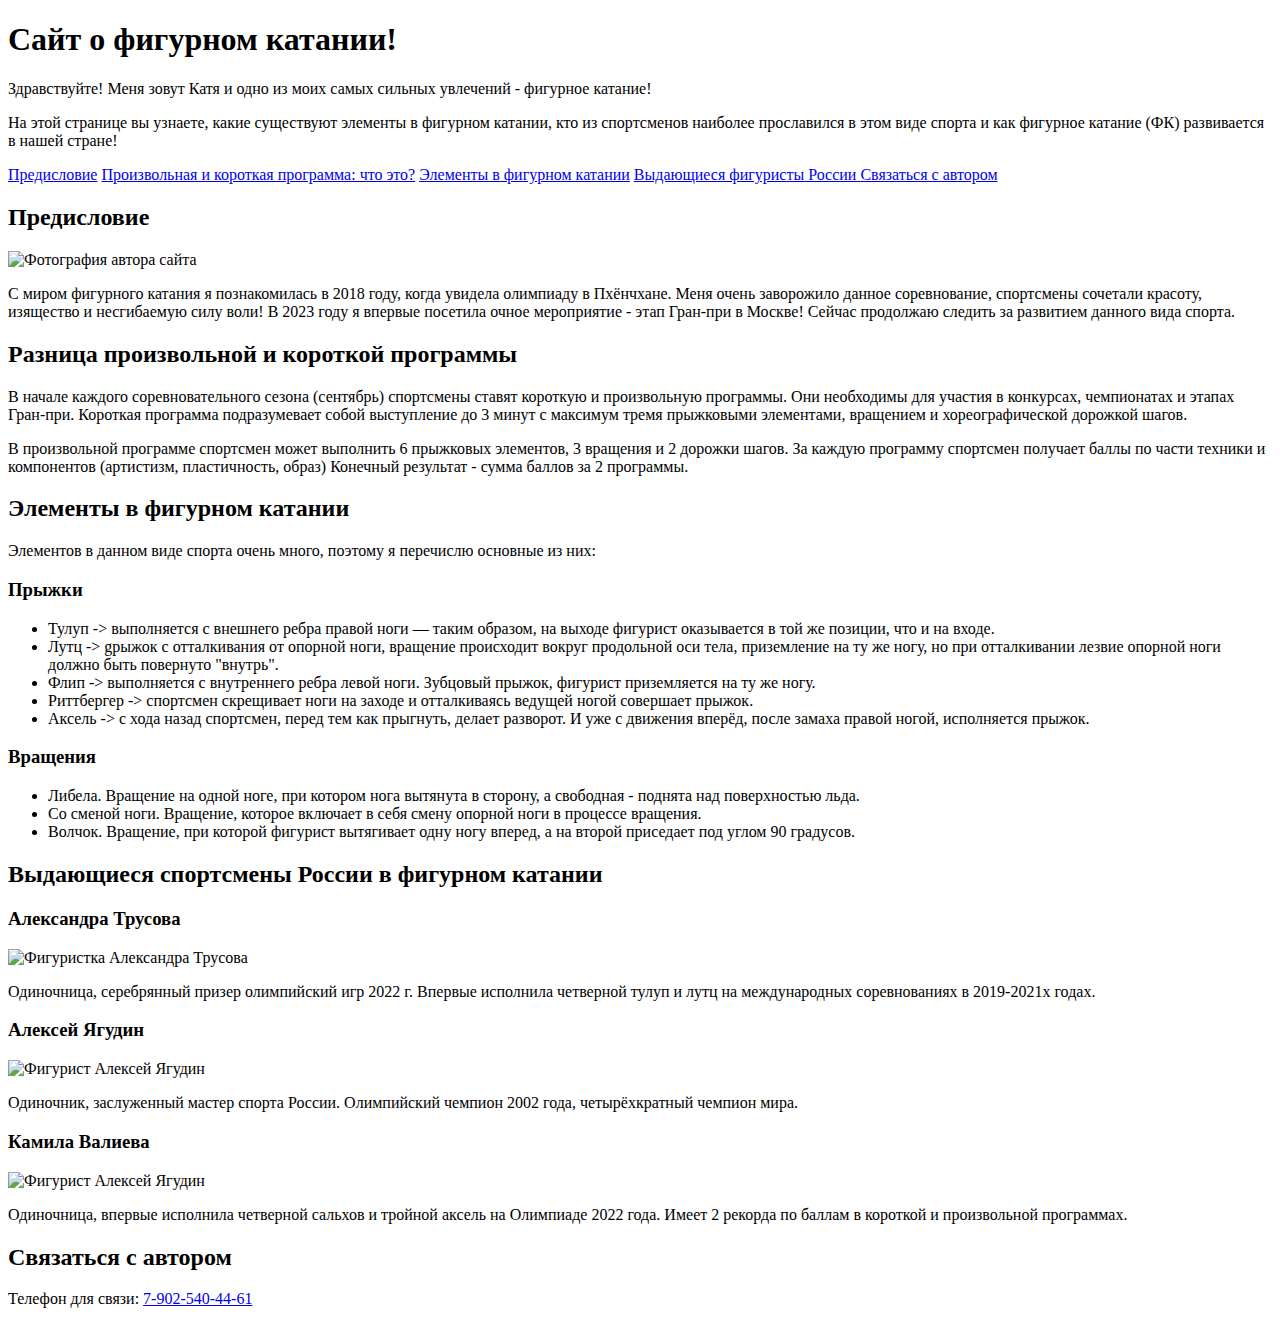
==== index.html @ 6c0dee21 "Updating index.html" ====
<!DOCTYPE html>
<html lang="ru">
<head>
    <meta charset="UTF-8">
    <meta http-equiv="X-UA-Compatible" content="IE=edge">
    <meta name="viewport" content="width=device-width, initial-scale=1.0">
    <link rel="stylesheet" href="main.css">
    <title>Фигурное катание и его развитие в России</title>
</head>
<body>
    <header>
        <div class="header">
            <h1>Сайт о фигурном катании!</h1>
        </div>
    </header>
    <main>
        <section class="start">
            <p> Здравствуйте! Меня зовут Катя и одно из моих самых сильных увлечений - фигурное катание! </p>
            <p> На этой странице вы узнаете, какие существуют элементы в фигурном катании, кто из спортсменов наиболее прославился в этом виде спорта и как фигурное катание (ФК) развивается в нашей стране!</p>
            <nav>
                <a class="navigation" href="#Prep">Предисловие</a>
                <a class="navigation" href="#Raznitsa">Произвольная и короткая программа: что это?</a>
                <a class="navigation" href="#Elements">Элементы в фигурном катании</a>
                <a class="navigation" href="#Stars">Выдающиеся фигуристы России </a>
                <a class="navigation" href="#Tel">Связаться с автором </a>
            </nav>
        </section>

        <section class="parts" id="Prep">
            <header>
                <h2>Предисловие</h2>
            </header>
            <img src="photos/автор фото.png" alt="Фотография автора сайта">
            <p>С миром фигурного катания я познакомилась в 2018 году, когда увидела олимпиаду в Пхёнчхане.
            Меня очень заворожило данное соревнование, спортсмены сочетали красоту, изящество и несгибаемую силу воли!
            В 2023 году я впервые посетила очное мероприятие - этап Гран-при в Москве! Сейчас продолжаю следить за развитием данного вида спорта. </p>
        </section>

        <section class="parts" id="Raznitsa">
            <header>
                <h2>Разница произвольной и короткой программы</h2>
            </header>
            <p>В начале каждого соревновательного сезона (сентябрь) спортсмены ставят короткую и произвольную программы.
            Они необходимы для участия в конкурсах, чемпионатах и этапах Гран-при.
            Короткая программа подразумевает собой выступление до 3 минут с максимум тремя прыжковыми элементами, вращением и хореографической дорожкой шагов.</p>
            <p>В произвольной программе спортсмен может выполнить 6 прыжковых элементов, 3 вращения и 2 дорожки шагов.
            За каждую программу спортсмен получает баллы по части техники и компонентов (артистизм, пластичность, образ)
            Конечный результат - сумма баллов за 2 программы. </p>
            </section>
    
            <section class="parts" id="Elements">
                <header>
                    <h2>Элементы в фигурном катании</h2>
                </header>
                <p>Элементов в данном виде спорта очень много, поэтому я перечислю основные из них:</p>
                <h3>Прыжки</h3>
                <ul>
                    <li>Тулуп -> выполняется с внешнего ребра правой ноги — таким образом, на выходе фигурист оказывается в той же позиции, что и на входе. </li>
                    <li>Лутц -> gрыжок с отталкивания от опорной ноги, вращение происходит вокруг продольной оси тела, приземление на ту же ногу, но при отталкивании лезвие опорной ноги должно быть повернуто "внутрь".  </li>
                    <li>Флип -> выполняется с внутреннего ребра левой ноги. Зубцовый прыжок, фигурист приземляется на ту же ногу.  </li>
                    <li>Риттбергер -> спортсмен скрещивает ноги на заходе и отталкиваясь ведущей ногой совершает прыжок.  </li>
                    <li>Аксель -> с хода назад спортсмен, перед тем как прыгнуть, делает разворот. И уже с движения вперёд, после замаха правой ногой, исполняется прыжок. </li>
                </ul>
    
                <h3>Вращения</h3>
                <ul>
                    <li>Либела. Вращение на одной ноге, при котором нога вытянута в сторону, а свободная - поднята над поверхностью льда. </li>
                    <li>Со сменой ноги. Вращение, которое включает в себя смену опорной ноги в процессе вращения.</li>
                    <li>Волчок. Вращение, при которой фигурист вытягивает одну ногу вперед, а на второй приседает под углом 90 градусов.</li>
                </ul>
            </section>
    
            <section class="parts" id="Stars">
                <header>
                    <h2> Выдающиеся спортсмены России в фигурном катании</h2>
                </header>
                <div class="module">
                    <article>
                        <h3>Александра Трусова</h3>
                        <img src="photos/Александра Трусова.jpg" alt="Фигуристка Александра Трусова">
                        <p>Одиночница, серебрянный призер олимпийский игр 2022 г. Впервые исполнила четверной тулуп и лутц на международных соревнованиях в 2019-2021х годах.</p>
                     </article>
                     <article>
                        <h3>Алексей Ягудин</h3>
                        <img src="photos/Алексей Ягудин.jpg" alt="Фигурист Алексей Ягудин">
                        <p>Одиночник, заслуженный мастер спорта России. Олимпийский чемпион 2002 года, четырёхкратный чемпион мира.</p>
                    </article>
                     <article>
                        <h3>Камила Валиева</h3>
                        <img src="photos/камила валиева.jpg" alt="Фигурист Алексей Ягудин">
                        <p>Одиночница, впервые исполнила четверной сальхов и тройной аксель на Олимпиаде 2022 года. Имеет 2 рекорда по баллам в короткой и произвольной программах.</p>
                    </article>
                </div>
            </section>
    
            <section class="contact" id="Tel">
                <header>
                    <h2>Связаться с автором</h2>
               </header>
                <p>Телефон для связи:
                    <a href="tel:89025404461">7-902-540-44-61</a>
                </p>
            </section>
    </main>
</body>
</html>
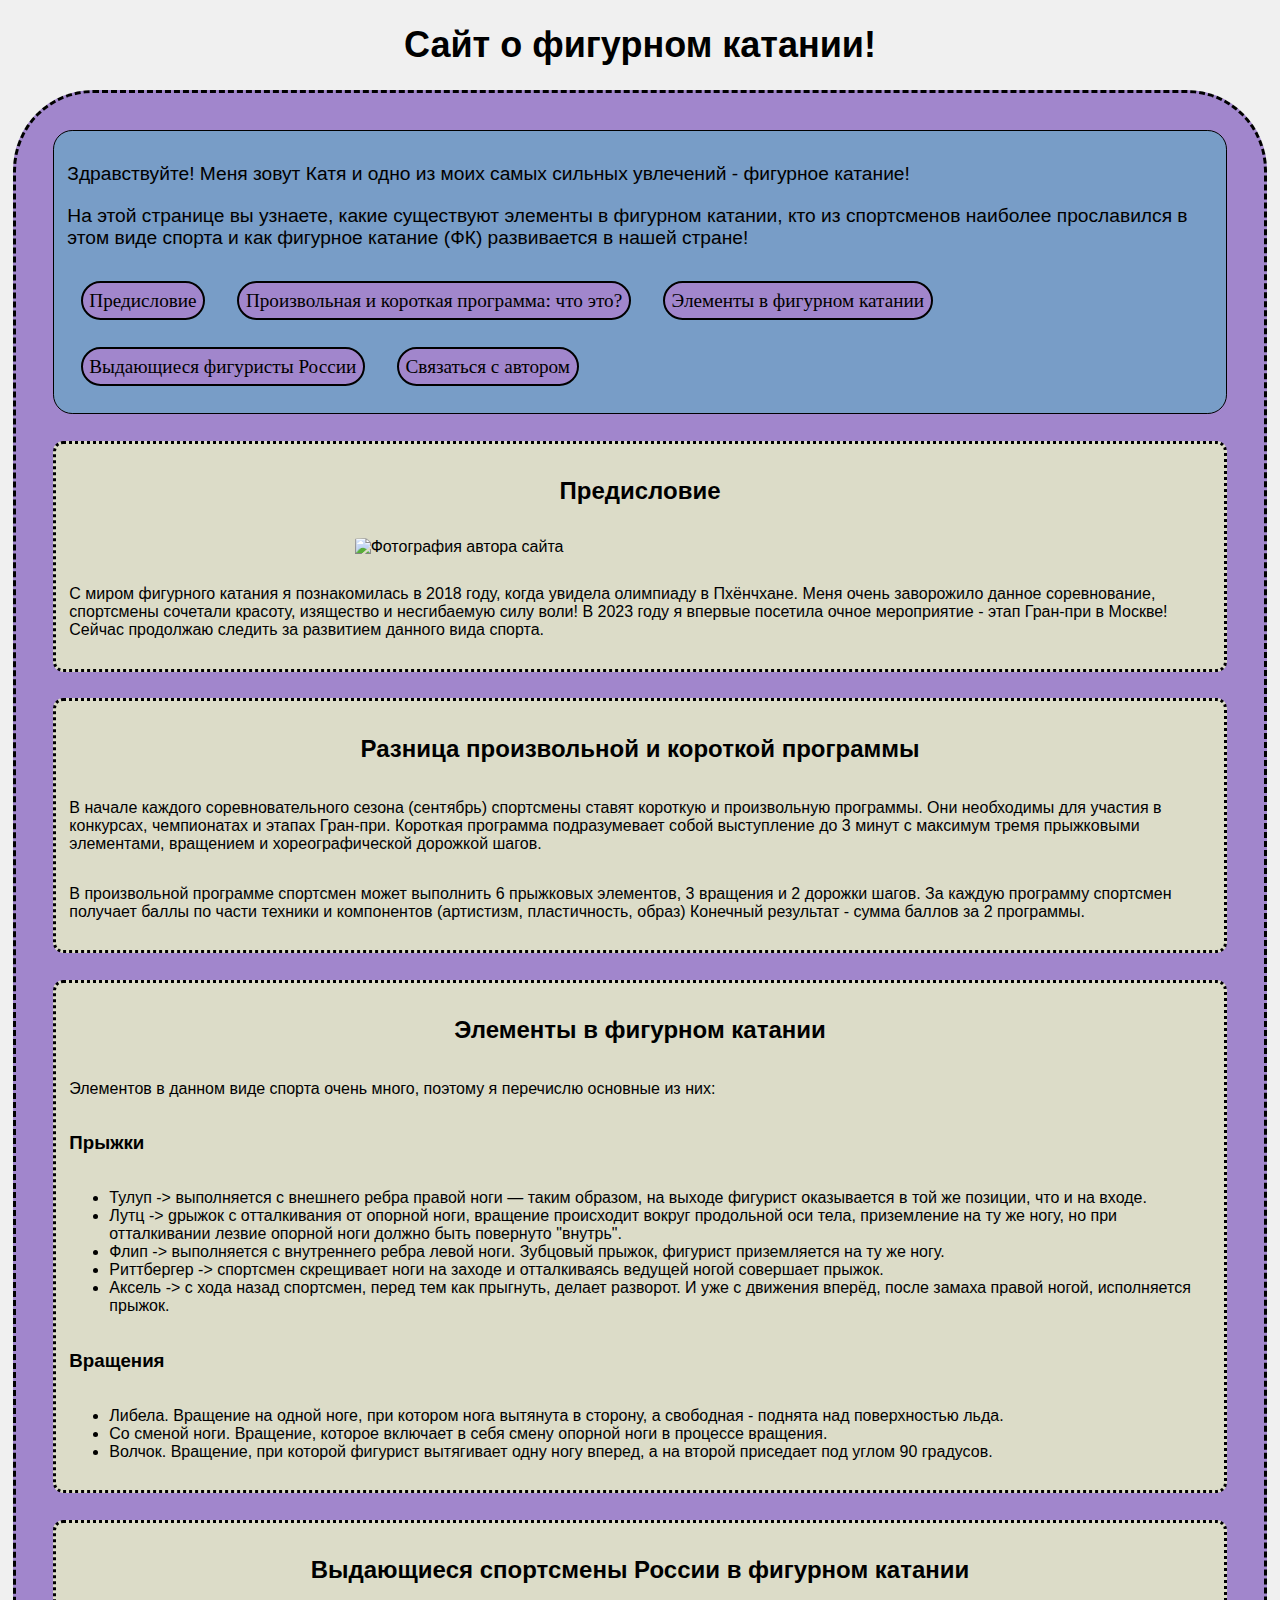
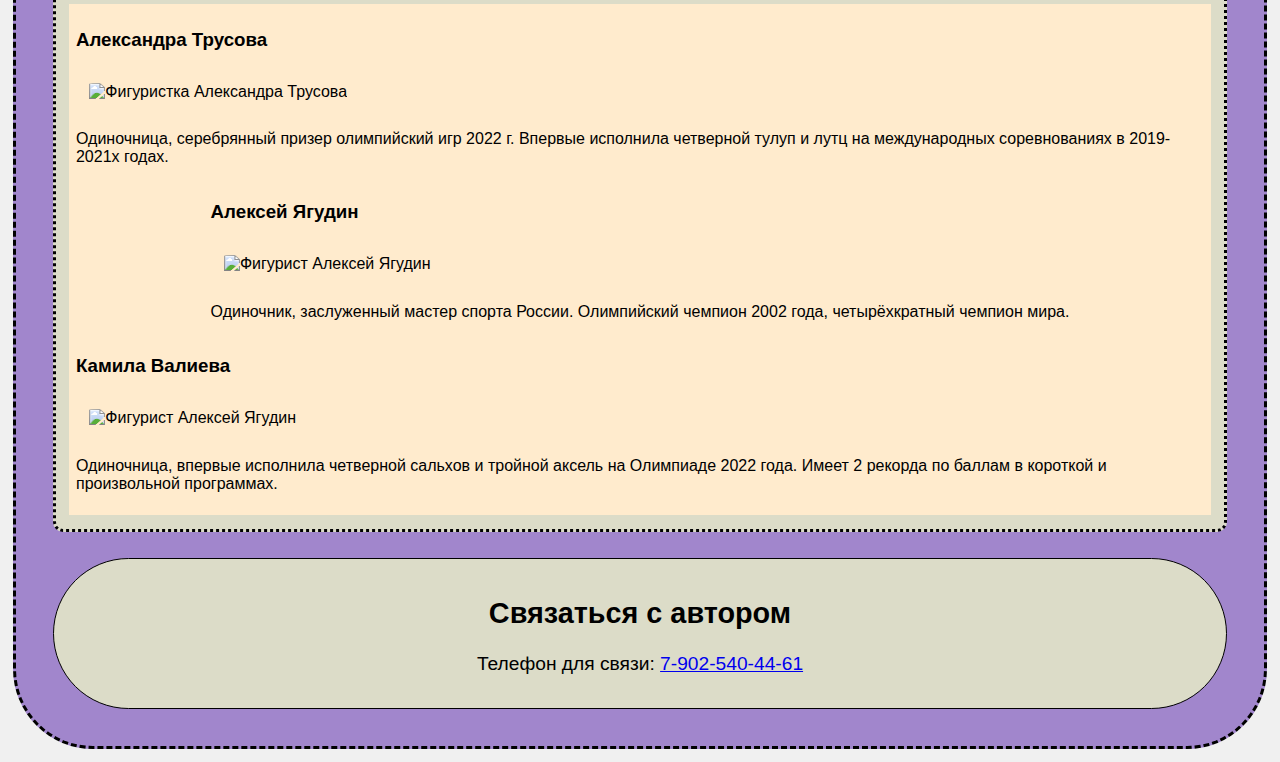
==== commit 27d3c42d: "adding counter" ====
--- a/index.html
+++ b/index.html
@@ -1,6 +1,23 @@
 <!DOCTYPE html>
 <html lang="ru">
 <head>
+    <!-- Yandex.Metrika counter -->
+<script type="text/javascript" >
+   (function(m,e,t,r,i,k,a){m[i]=m[i]||function(){(m[i].a=m[i].a||[]).push(arguments)};
+   m[i].l=1*new Date();
+   for (var j = 0; j < document.scripts.length; j++) {if (document.scripts[j].src === r) { return; }}
+   k=e.createElement(t),a=e.getElementsByTagName(t)[0],k.async=1,k.src=r,a.parentNode.insertBefore(k,a)})
+   (window, document, "script", "https://mc.yandex.ru/metrika/tag.js", "ym");
+
+   ym(99503296, "init", {
+        clickmap:true,
+        trackLinks:true,
+        accurateTrackBounce:true,
+        webvisor:true
+   });
+</script>
+<noscript><div><img src="https://mc.yandex.ru/watch/99503296" style="position:absolute; left:-9999px;" alt="" /></div></noscript>
+<!-- /Yandex.Metrika counter -->
     <meta charset="UTF-8">
     <meta http-equiv="X-UA-Compatible" content="IE=edge">
     <meta name="viewport" content="width=device-width, initial-scale=1.0">
--- a/main.css
+++ b/main.css
@@ -0,0 +1,152 @@
+body {
+    font-family: sans-serif;
+    margin: 0;
+    padding: 0;
+    background-color: #f0f0f0;
+}
+
+main {
+    background-color: rgb(161, 134, 204);
+    border-style: dashed;
+    border-radius: 5em;
+    margin: 10pt;
+    padding: 10px;
+}
+
+header {
+    text-align: center;
+}
+.header{
+    font-family:'Trebuchet MS', 'Lucida Sans Unicode', 'Lucida Grande', 'Lucida Sans', Arial, sans-serif;
+    font-size: large;
+}
+
+
+.start {
+    background-color: rgb(120, 157, 199);
+    margin:20pt;
+    border: 1px solid black;
+    border-radius: 1em;
+    padding: 10pt;
+    font-size: larger;
+}
+
+
+.navigation {
+    margin: 10pt;
+    display: inline-block;
+    border: 2px solid black;
+    padding: 5pt;
+    border-radius: 20em;
+    background-color: rgb(161, 134, 204);
+    font-family:'Times New Roman', Times, serif;
+    text-decoration: none;
+     color: black;
+}
+
+.parts {
+    border-radius: 10px;
+    border-style: dotted;
+    padding: 10pt;
+    background-color: rgb(220, 220, 200);
+    display: flex;
+    margin: 20pt;
+    flex-direction: column;
+}
+
+img {
+    border-radius: 5%;
+    width: 50%;
+    margin: 10pt;
+    align-self: center;
+}
+
+.contact {
+    font-size: larger;
+    border-radius: 5em;
+    border: 1px solid black;
+    padding: 10pt;
+    background-color: rgb(220, 220, 200);
+    margin: 20pt;
+    text-align: center;
+}
+
+.module{
+    display: flex;
+    justify-content: space-evenly;
+    background-color: blanchedalmond;
+    padding: 5pt;
+    flex-wrap: wrap;
+    flex-direction:row;
+}
+
+@media (max-width : 2200px) {
+    .navigation{
+        display: inline-block;
+    }
+}
+
+@media (max-width : 1750px) {
+    .module{
+        min-width: 500px;
+    }
+    .navigation{
+        display: inline-block;
+    }
+}
+
+@media (max-width : 1220px) {
+    .module{
+        min-width: 500px;
+        font-size: larger;
+    }
+    .navigation{
+        display: inline-block;
+    }
+}
+
+@media (max-width : 900px) {
+    .module{
+        min-width: 350px;
+        font-size: larger;
+    }
+    img {
+        border-radius: 5%;
+        width: 80%;
+        margin: 10pt;
+    }
+
+    .navigation{
+        min-width: 100px;
+        margin: 25pt;
+        display: block;
+    }
+}
+
+@media (max-width : 600px) {
+    main {
+        border-radius: 3em;
+    }
+
+    .header {
+         text-align: center;
+    }
+
+
+    .module{
+        min-width: 240px;
+        font-size: large;
+    }
+
+    img {
+        border-radius: 5em;
+        width: 80%;
+        margin: 10pt;
+        align-self: center;
+    }
+    .navigation{
+        min-width: 100px;
+        margin: 25pt;
+        display: block;
+    }
+}
